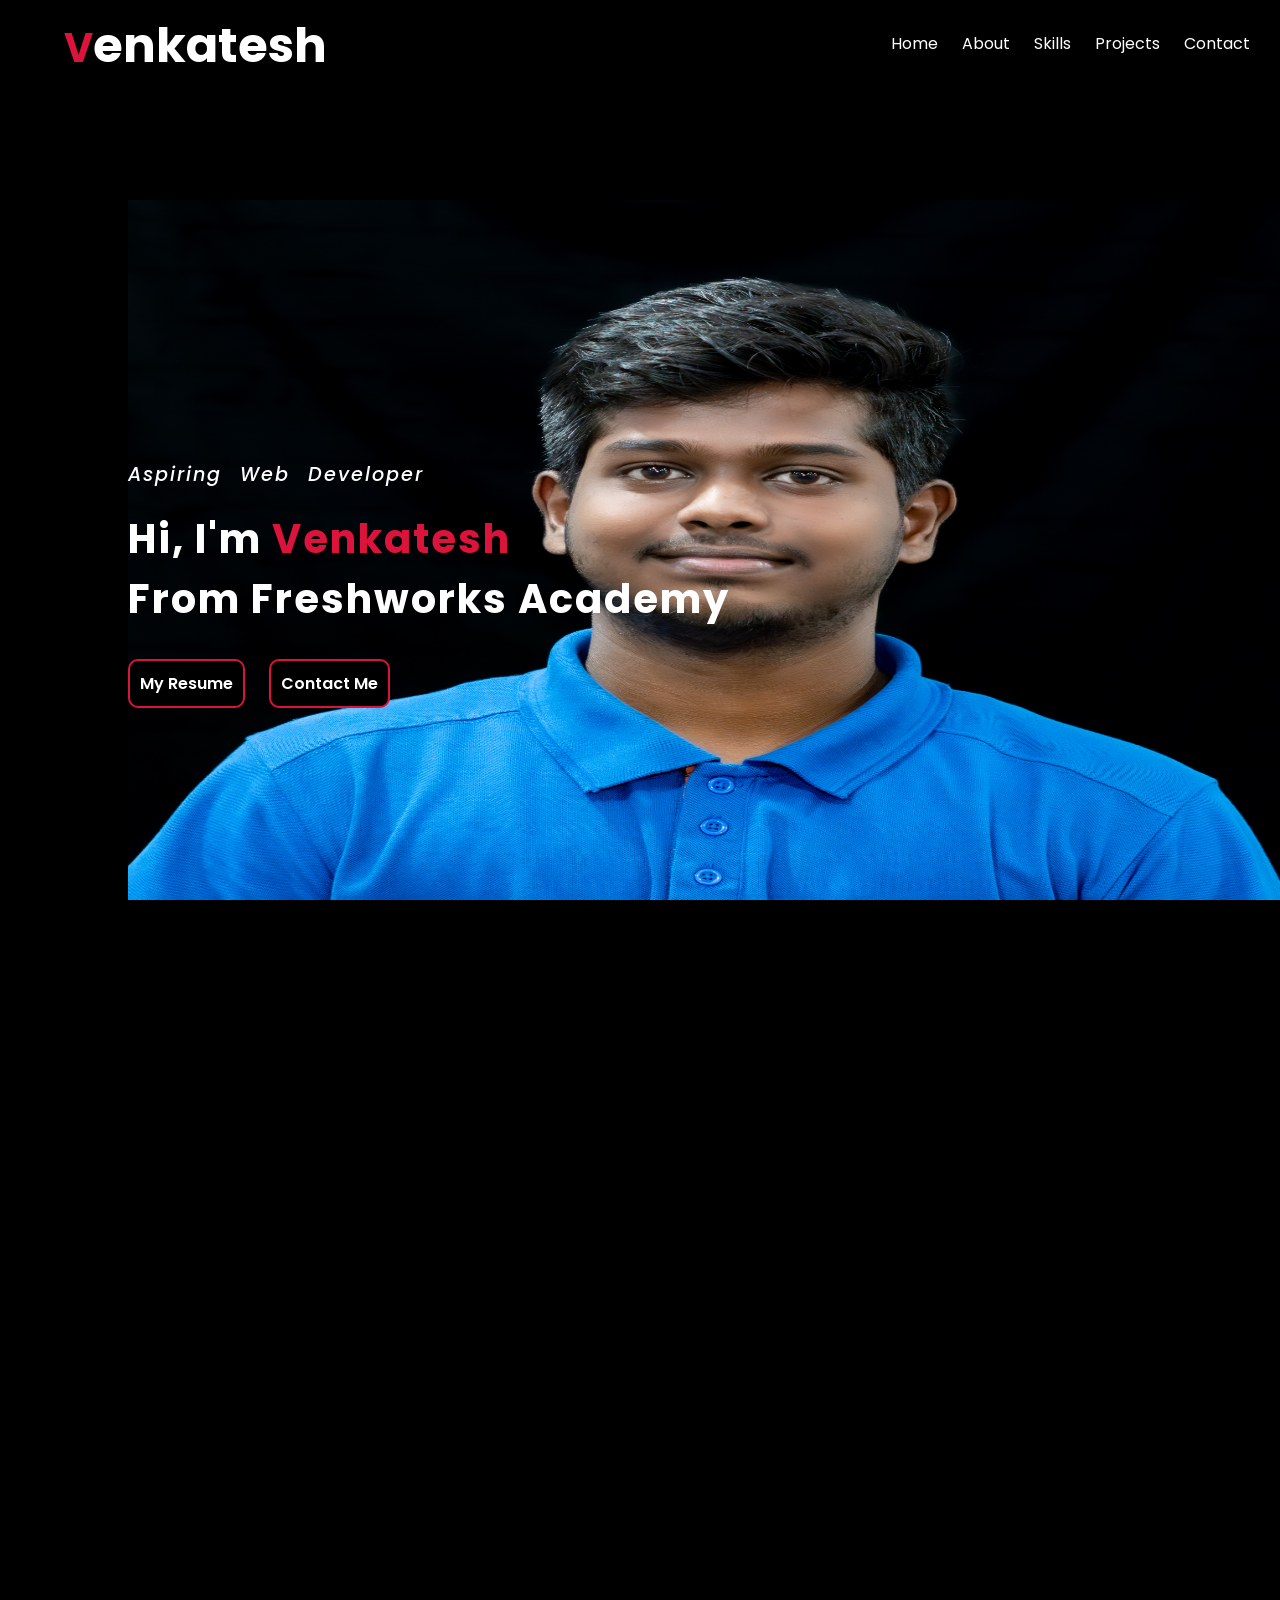
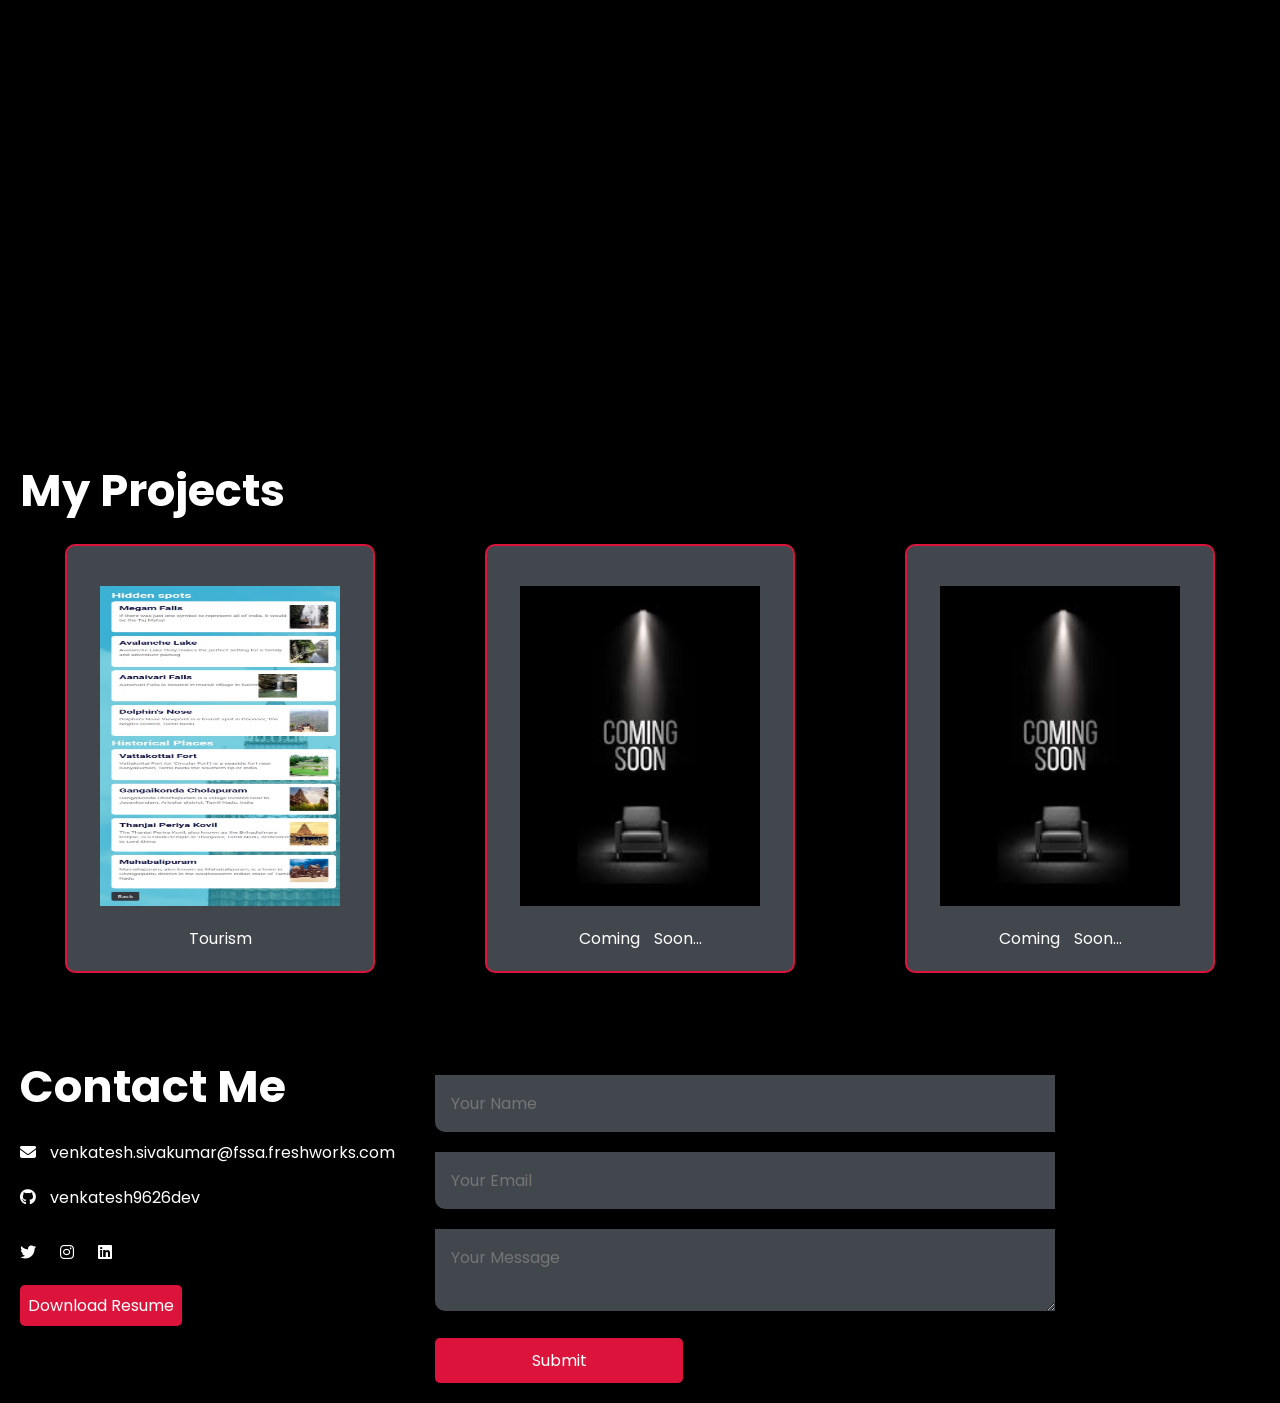
==== index.html @ 8684f0da "added new bg image" ====
<!DOCTYPE html>
<html lang="en">
<head>
    <meta charset="UTF-8">
    <meta name="viewport" content="width=device-width, initial-scale=1.0">
    <title>Venkatesh Portfolio</title>
    <link rel="stylesheet" href="./style.css">
    <link rel="stylesheet" href="https://cdnjs.cloudflare.com/ajax/libs/font-awesome/6.6.0/css/all.min.css"  />
   
    
   
</head>

<body>
    <header>
        <div  class="head-container" >
            <h1> <a href="#landing-page">Venkatesh</a></h1>
        </div>
        <div id="hamburger" onclick="change_nav()">
            
                <i class="fa-solid fa-bars fa-lg"></i> 
             
          
        </div>
        <nav id="nav-items" class="nav-phone">
            <ul>
                <li>
                    <a class="anchor-items" href="#landing-page">Home</a>
                </li>
                <li>
                    <a class="anchor-items" href="#about-section">About</a>
                </li>
                <li>
                    <a class="anchor-items" href="#skills-section">Skills</a>
                </li>
                <li>
                    <a class="anchor-items" href="#projects-section">Projects</a>
                </li>
                <li>
                    <a class="anchor-items" href="#contact-section">Contact</a>
                </li>
            </ul>
        </nav>
    </header>
    <main>
        <section  id="landing-page">
            <div class="brief-container">
                <div class="role-container">
                    <p>Aspiring Web Developer</p>
                </div>
                <div class="head-container-2 name-container">
                    <h2>Hi, I'm <span>Venkatesh</span> <br> From Freshworks Academy</h2>
                </div>
                <div class="cv-btn">
                    <button class="cv-btn-items">
                        <a href="" >My Resume</a>
                    </button>
                    <button class="cv-btn-items">
                        <a href="#contact-section">Contact Me</a>
                    </button>
                </div>
               
            </div>
            
        </section>
        
        <section id="about-section">
            <div id="image-container">
                <img  src="./assets/images/My_photo_img.jpg" width="100%" height="352px" style="border-radius: 5px;"   alt="venkatesh_Photo" ">
                <h3 >This is Me! Venkatesh</h3>
            </div>
            <div id="about-information">
                <div >
                    <div class="head-container-3">
                        <h2>About Me</h2>
                    </div>
                    <div id="about-description">
                        <p>I'm an aspiring web developer studying at Freshworks , honing my skills to build innovative and effective web solutions with a background in computer science , I'm an aspiring Web Developer at Freshworks, focusing on coding , design and innovative solutions. I am dedicated to becoming a skilled problem solver, driven by a passion for addressing complex challenges and crafting innovative solutions. My approach involves a combination of analytical thinking, creativity, and perseverance. </p>
                    </div>
                </div>
                <div id="scroll-container">
                    <div id="navbar-2">
                        <ul id="specific-container">
                            <li class="specific-items">
                                <button class=" about-btn" onclick="hobbies_function()"> My Hobbies</button>
                            </li>
                            <li class="specific-items">
                                <button class=" about-btn" onclick="skills_function()"> My Skills</button>
                            </li>
                            <li class="specific-items">
                                <button class=" about-btn" onclick="education_function()"> My Education</button>
                            </li>
                           
                        </ul>
                    </div>
                    <div class="flex-specific">
                        <div id="hobbies-container" class="initial-opacity">
                            <ul class="specific-list-container">
                                <li class="specific-list">Reading Books</li>
                                <li class="specific-list">Watching Ted Talks</li>
                                <li class="specific-list">Listening Music</li>
                            </ul>
                        </div>
                        <div id="about_skills_container" class="initial-opacity">
                            <ul class="specific-list-container">
                                <li class="specific-list">Core Html</li>
                                <li class="specific-list">Fundamental CSS</li>
                                <li class="specific-list">Basic Javasript</li>
                            </ul>
                        </div>
                        <div id="education-container" class="initial-opacity" >
                            <ul class="specific-list-container">
                                <li class="specific-list">1 to 10th Grade in Beschi School</li>
                                <li class="specific-list">11 to 12th Grade in Govt School</li>
                                <li class="specific-list">Currently in Freshworks Academy</li>
                            </ul>
                        </div>
                    </div>
                </div>
            </div>
            
        </section>
        <section id="skills-section">
            <div class="head-container" >
                <h2>My Skills</h2>
            </div>
            <div id="skills-container">
                <div class="skill-box">
                    <img src="./assets/images/html_ico.png" alt="html logo" width="120px">
                    <div class="definition-container"">
                        <h3>HTML</h3>
                        <p>HTML stands for Hyper Text Markup Language.</p>
                        <p style="margin-top: 10px;">I can build HTML using Semantic Tags and Can write structured Code</p>
                    </div>
                </div>
                <div class="skill-box">
                    <img src="./assets/images/css_ico.png" alt="css logo" width="120px">
                    <div class="definition-container">
                        <h3>CSS</h3>
                        <p>CSS is the language we use to style an HTML document.</p>
                        <p style="margin-top: 10px;">I can make a plain HTML into Beautiful HTML by my CSS skills</p>
                    </div>
                </div>
                <div class="skill-box">
                    <img src="./assets/images/Bootstrap_ico.png" alt="bootstrap" width="120px">
                    <div class="definition-container">
                        <h3>BOOTSTRAP</h3>
                        <p>Bootstrap is a free front-end framework for faster and easier web development.</p>
                        <p style="margin-top: 10px;">I use Bootstrap to make my code more responsive according to Different Screen Sizes.</p>
                    </div>
                </div>
                
               
            </div>
        </section >
        <section id="projects-section">
            <div class="head-container">
                <h2>My Projects</h2>
            </div>
            <div id="projects-container">
                <div class="project-items">
                    <a href="https://planism.w3spaces.com/">
                        <img src="./assets/images/tourism_img.jpeg" width="90%" height="320px" alt="Tourism-website" style=" vertical-align: bottom; ">
                    </a>
                    <p>Tourism</p>
                </div>
                <div class="project-items">
                    <a href="">
                        <img src="./assets/images/comming_img.jpg" width="90%px" height="320px" alt="Tourism-website" style="object-fit: cover; vertical-align: bottom;">
                    </a>
                    <p>Coming Soon...</p>
                </div>
                <div class="project-items">
                    <a href="">
                        <img src="./assets/images/comming_img.jpg" width="90%" height="320px" alt="Tourism-website" style="object-fit: cover; vertical-align: bottom;">
                    </a>
                    <p>Coming Soon...</p>
                </div>
            </div>
        </section>
        
    </main>
    <footer>
        <section id="contact-section">
            
            <div id="contact-container">
                <div id="navigation-container">
                    <div class="head-container">
                        <h2>Contact Me</h2>
                    </div>
                    <div class="formal-links">
                        <a href="mailto:developervenkatesh6@gmail.com">
                            <i class="icons fa-solid fa-envelope"></i>
                        </a>
                        <p class="social-text">venkatesh.sivakumar@fssa.freshworks.com</p>
                    </div>
                    <div class="formal-links">
                        <a href="https://github.com/venkatesh9626dev?tab=repositories">
                            <i class="icons fa-brands fa-github"></i>
                        </a>
                        <p class="social-text">venkatesh9626dev</p>
                    </div>
                    <div class="social-icons">
                       
                       <a href="https://x.com/Venkatesh_dev_6">
                        <i class="fa-brands fa-twitter"></i>
                       </a>
                       <a href="https://www.instagram.com/_techie_venkat/">
                        <i class="fa-brands fa-instagram"></i>
                       </a>
                       <a href="https://www.linkedin.com/in/venkatesh-developer-251b7231b/">
                        <i class="fa-brands fa-linkedin"></i>
                       </a>
                    </div>
                    <div class="resume-container">
                        <button>
                            <a class="resume-btn" href="">Download Resume</a>
                        </button>
                    </div>
                </div>
                <div id="form-container">
                    <form action="#">
                        <div class="input-items">
                            <input type="text" placeholder="Your Name" class="input-box">
                        </div>
                        <div class="input-items">
                            <input type="email" placeholder="Your Email" class="input-box">
                        </div>
                        <div class="input-items">
                            <textarea name="" id="" placeholder="Your Message" class=" input-box textarea-conti"></textarea>
                        </div>
                        <div class="input-items">
                            <input type="submit" value="Submit" class="submit-btn">
                        </div>
                        
                    </form>
                </div>
            </div>
        </section>
        <section class="copyright-section">

        </section>
    </footer>


    <script src="./pages/portfolio.js"></script>
</body>
</html>
---- style.css ----
@import url('https://fonts.googleapis.com/css2?family=Karla:ital,wght@0,200..800;1,200..800&family=Poppins:ital,wght@0,100;0,200;0,300;0,400;0,500;0,600;0,700;0,800;0,900;1,100;1,200;1,300;1,400;1,500;1,600;1,700;1,800;1,900&display=swap');

*{
    margin: 0;
    padding: 0;
    font-size: 100%;
    font-family: 'Poppins',sans-serif;
    box-sizing: border-box;
}
:root{
    --FONT-COLOR:crimson; 
    --SKILLS-BG-COLOR :  rgba(128, 140, 152, 0.505);
    --SCROLL-SIZE : 80px;
    --SECTION-PADDING :0px 20px 20px 20px;
}
html{
    scroll-behavior: smooth;
}
h1{
    font-size: 3.0rem;
}
h2{
    font-size: 1.8rem;
    margin: 20px 0;
}
h3{
    font-size: 2rem;
}
p{
    word-spacing: 10px;
}
a{
    text-decoration: none;
    color: rgb(255, 255, 255);
    
}
ul li{
    list-style-type: none;
}
.opacity-grow-2{
    opacity: 1 !important;
    transform: translate(0,20px) !important;
    transition: opacity 1s,transform 1s !important;
}
body{
    color: white;
    background-color: black;
}

/* header section */

header{
    display: flex;
    padding: 10px 10px 10px 5%;
    justify-content: space-between;
    position: fixed;
    z-index: 1;
    width: 100%;
    background-color: rgb(0, 0, 0);
    color: white;

}
.head-container  h1::first-letter{
    font-size: 2.5rem;
    color: var(--FONT-COLOR);
}
#hamburger{
    align-self: center;
}
#hamburger:hover{
    cursor: pointer;
    color: var(--FONT-COLOR);
}
#nav-items{
    align-items: center;
    display: none;
    
  
}



 .nav-phone{
    
    position: fixed;
    right: 0;
    height: 100vh;
    width: 40vw;
    background-color:var(--FONT-COLOR);
    cursor: pointer;
}
.nav-phone a{
    display: inline-block;
    padding: 30px 0;
    width: 100%;
    text-align: center;
    color: white;
    
} 
.nav-phone a:hover{
    border-bottom: 2px solid white;
}

.close_btn{
    padding: 8px;
    border: 2px solid rgb(255, 252, 252);
    border-radius: 10px;
    background-color: rgb(0, 0, 0);
    margin: 20px 10%;
    color: white;
}
.close_btn:hover{
    background-color: rgb(48, 48, 27);
}
    


#nav-items ul li{
    
    list-style-type: none;
}
    
    /*landing Page Section*/

#landing-page{
    height: 100dvh;
    background-color: black;
    color: white;
    background-image: url("./assets/images/My_photo_img.jpg");
    background-repeat: no-repeat;
    background-position: bottom right;
    background-size: 490px 700px;
    background-attachment: fixed;
    display: flex;
    justify-content: center;
    align-items: flex-end;
    padding: 20% 5%;
    
  
}
.role-container{
    margin-bottom: 20px;
    font-weight: 500;
}
.name-container span{
    color: var(--FONT-COLOR);
}
.cv-btn{
    margin-top: 30px;
}
.cv-btn-items{
    border: 2px solid crimson;
    border-radius: 10px;
    background-color: black;
    color: white;
    margin-right: 20px;
}
.cv-btn-items:hover{
    background-color: var(--FONT-COLOR);
}
.cv-btn-items a{
    display: inline-block;
    padding: 10px;
    font-weight: 600;
}

/* tablet design*/

@media only screen and (min-width: 734px) {
    
    h2{
        font-size: 2.8rem;
    }
    #hamburger{
        display: none !important; 
    }

    #nav-items{
        position: static;
       display: block !important; 
       align-self: center;
       height: auto;
       width: auto;
       background-color: rgb(0, 0, 0);
        
    }
#nav-items a{
    position: relative;
    padding-bottom: 5px;
    width: fit-content;
    padding-top: 0;
    color: white;
    border-bottom: 0;
}
#nav-items a::after{
    content: '';
    position: absolute;
    left: 0;
    bottom: 0;
    background-color: crimson;
    width: 0px;
    height: 2px
}
#nav-items a:hover::after{
    width: 100%;
    transition: 0.3s;
} 
#nav-items>ul>li{
        display: inline;
        color: white;
        margin-right: 20px;
        
}
#landing-page{
    background-color: rgb(0, 0, 0);
    color: rgb(255, 255, 255);

    height: 100vh;
    
    background-image: url("./assets/images/My_photo_img.jpg");
    background-repeat: no-repeat;
    background-position: bottom right;
    background-size: 820px 760px;
    background-attachment: fixed;
    display: flex;
    justify-content: flex-start;
    align-items: flex-end;
    padding: 15% 10%;

 }
 .role-container{
    letter-spacing: 2px;
}
.name-container{
    letter-spacing: 2px;
}
}

/* desktop design*/


@media only screen and (min-width: 992px){
    #landing-page{
        background-color: rgb(0, 0, 0);
        background-position: bottom right;
        background-size: 90% 700px;
        padding-left: 10% ;
        padding-bottom: 15%;
    }
    .role-container{
        font-size: 1.2rem;
        font-style: italic;
    }
    .name-container > h2{
        font-size: 2.5rem;
    }
}

/* About Section*/

    #about-section{
        scroll-margin: var(--SCROLL-SIZE);
        opacity: 0;
        transform: translate(0,-20px);
        padding: 40px 20px 0 20px;
        display: flex;
        flex-flow: row wrap;
        justify-content: center;

    }
    #image-container{
        
        width: 90%;
        background-color: var(--SKILLS-BG-COLOR);
        border-radius: 10px;
        padding: 10px;
        text-align: center;
        align-self: flex-start;
    }
    #image-container h3{
        margin: 20px;
    }

    #about-information{
        width: 100%;
    }
    #about-description{
        line-height: 30px;
        margin-bottom: 10px;
    }
    #specific-container{
        margin: 30px 0;
        display: flex;
        gap: 10px;
    }
    .specific-items{
        display: inline-block;
        
        
    }

    
    .about-btn{
        padding: 10px;
        border: 1px solid crimson;
        color: white;
        background-color: black;
        cursor: pointer;
        border-radius: 5px;
        transition: all 0.5s;
        
    }
    .about-btn:hover{
        background-color: rgba(128, 128, 128, 0.742);
    }
    
    .specific-list-container{
        margin-left: 20px;
        
    }
    .specific-list{
        list-style-type: disc;
        margin: 0 0 20px 0;
    }
    .flex-specific{
        display: flex;
        flex-wrap: wrap;
        height: 120px;
        overflow: hidden;
    }
    
    .initial-opacity{
        opacity: 0;
        transform: translate(0, 0);

       
    }
    .opacity-grow{
       opacity: 1;
       order: -1;
       transform: translate(0, 5px);
       transition: opacity 2s , transform 2s;
       
    }
   

    /* tablet Design */

    @media only screen and (min-width: 734px){
        #image-container{
            
            width: 60%;
        }
    }

   /* laptop design */
@media only screen and (min-width: 992px){
    #image-container{
        width: 30%;
        
    }
    #about-information{
        width: 65%;
        margin-left: 20px;
    }

}

/* skills Section */

    #skills-section{
        opacity: 0;
        transform: translate(0,-10px);
        padding: var(--SECTION-PADDING);
        scroll-margin: var(--SCROLL-SIZE);
    }
    
    #skills-container{
        display: flex;
        flex-flow: row wrap;
        justify-content: center;
    }
    .skill-box{
        background-color: var(--SKILLS-BG-COLOR);
        width: 86%;
        margin: 10px 0;
        padding: 50px 20px;
        border-radius: 10px;
        transition: all 0.5s;
        box-shadow: 2px 2px 5px rgb(255, 255, 255);
        
    }
    .skill-box:hover{
        background-color: var(--FONT-COLOR);
        
    }


/* Desktop Design */

@media only screen and (min-width: 992px){
    #skills-container{
        justify-content: space-between;
    }
    .skill-box{
        width: 30%;
    }
}

/* projects-section */

/* mobile design */


    #projects-section{
        padding: var(--SECTION-PADDING);
        scroll-margin: var(--SCROLL-SIZE);
    }
    #projects-container{
        display: flex;
        flex-wrap: wrap;
        gap: 20px;
        justify-content: center;
        width: 100%;
       
    }
    .project-items{
        width: 91%;
        border: 2px solid var(--FONT-COLOR);
        border-radius: 10px;
        background-color: var(--SKILLS-BG-COLOR);
        padding: 40px 20px 20px;
        text-align: center;
        margin-bottom: 20px;
        
        
    }
    .project-items p{
        margin-top: 20px;
    }


/* tablet design */

@media only screen and (min-width: 734px){
    .project-items{
        width: 25%;
    }
}

/* desktop design */

@media only screen and (min-width: 992px){
    #projects-container{
        justify-content: space-around;
    }
    .project-items{
        width: 25%;
    }
}

/* contact section*/


#contact-container{
    padding: 20px;
    display: flex;
    flex-flow: row wrap;
    justify-content: space-between;
    scroll-margin: var(--SCROLL-SIZE);
}
#navigation-container{
    width: 100%;
}
.social-text{
    font-size: 0.9rem;
    display: inline-block;
    margin-left: 10px;
}
.formal-links{
    margin-top: 20px;
}
.formal-links i:hover{
    color: var(--FONT-COLOR);
}
.social-icons{
    margin-top: 30px;
}
.social-icons i{
    margin-right: 20px;
}
.social-icons i:hover{
    color: var(--FONT-COLOR);
}
.resume-container{
    margin-top: 20px;
}
.resume-container button{
    border: none;
    display: inline-block;
    border-radius: 5px;
    background-color: var(--FONT-COLOR);
}

.resume-btn{
    padding: 0.5rem;
    display: inline-block;
}
#form-container{
    margin-top: 22px;
    width: 100%;
    
}
.input-items{
    margin-top: 20px;
}

.input-box{
    padding: 1rem;
    background-color: var(--SKILLS-BG-COLOR);
    border-bottom-left-radius: 10px;
    border: none;
    width: 90%;
}
.submit-btn{
    border: none;
    display: inline-block;
    border-radius: 5px;
    background-color: var(--FONT-COLOR);
    width: 40%;
    color: white;
    padding: 10px 0;
    cursor: pointer;
}




/* Desktop Dedign */

@media only screen and (min-width: 992px){
    #contact-container{
        justify-content: flex-start;
        gap: 40px;
       
    }
    .social-text{
        font-size: 1rem;
    }
    #navigation-container{
        width: max-content;
    }
    #form-container{
        width: 50%;
    }
    .input-box{
        width: 100%;
    }
}
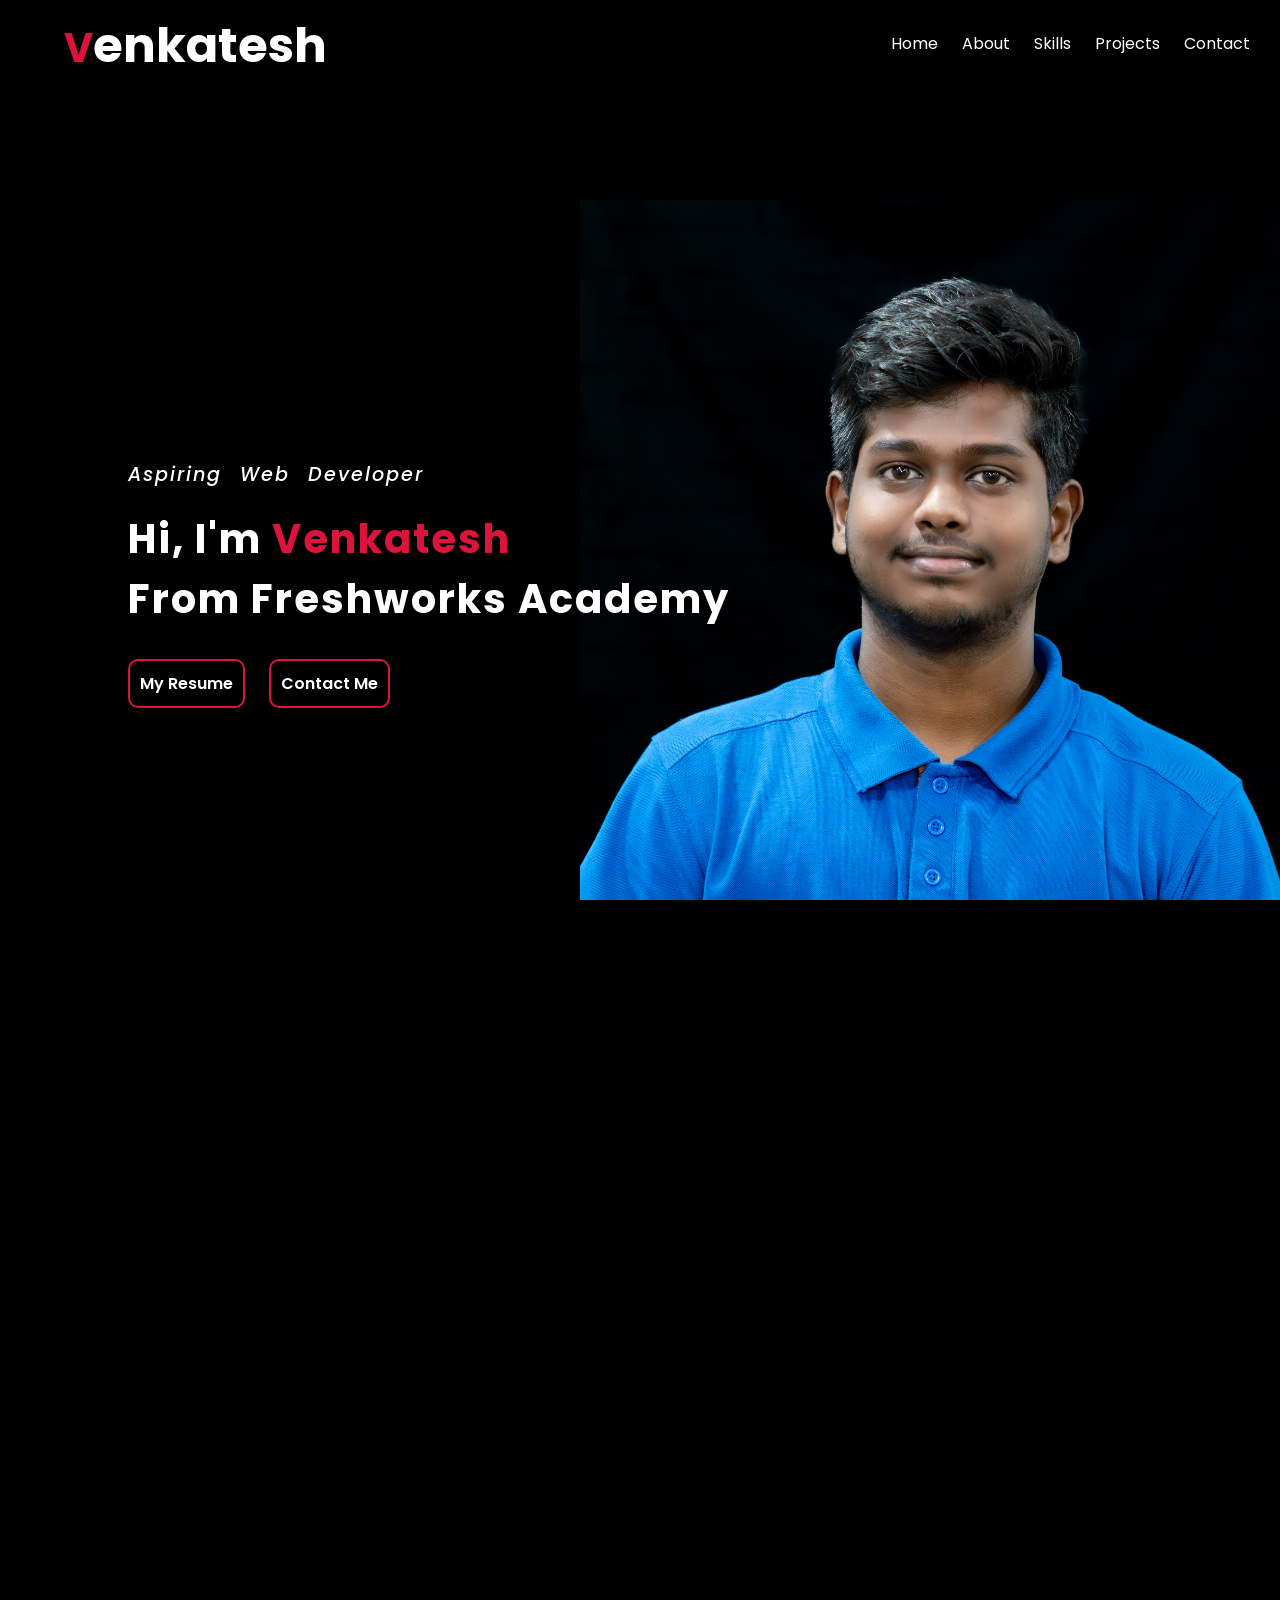
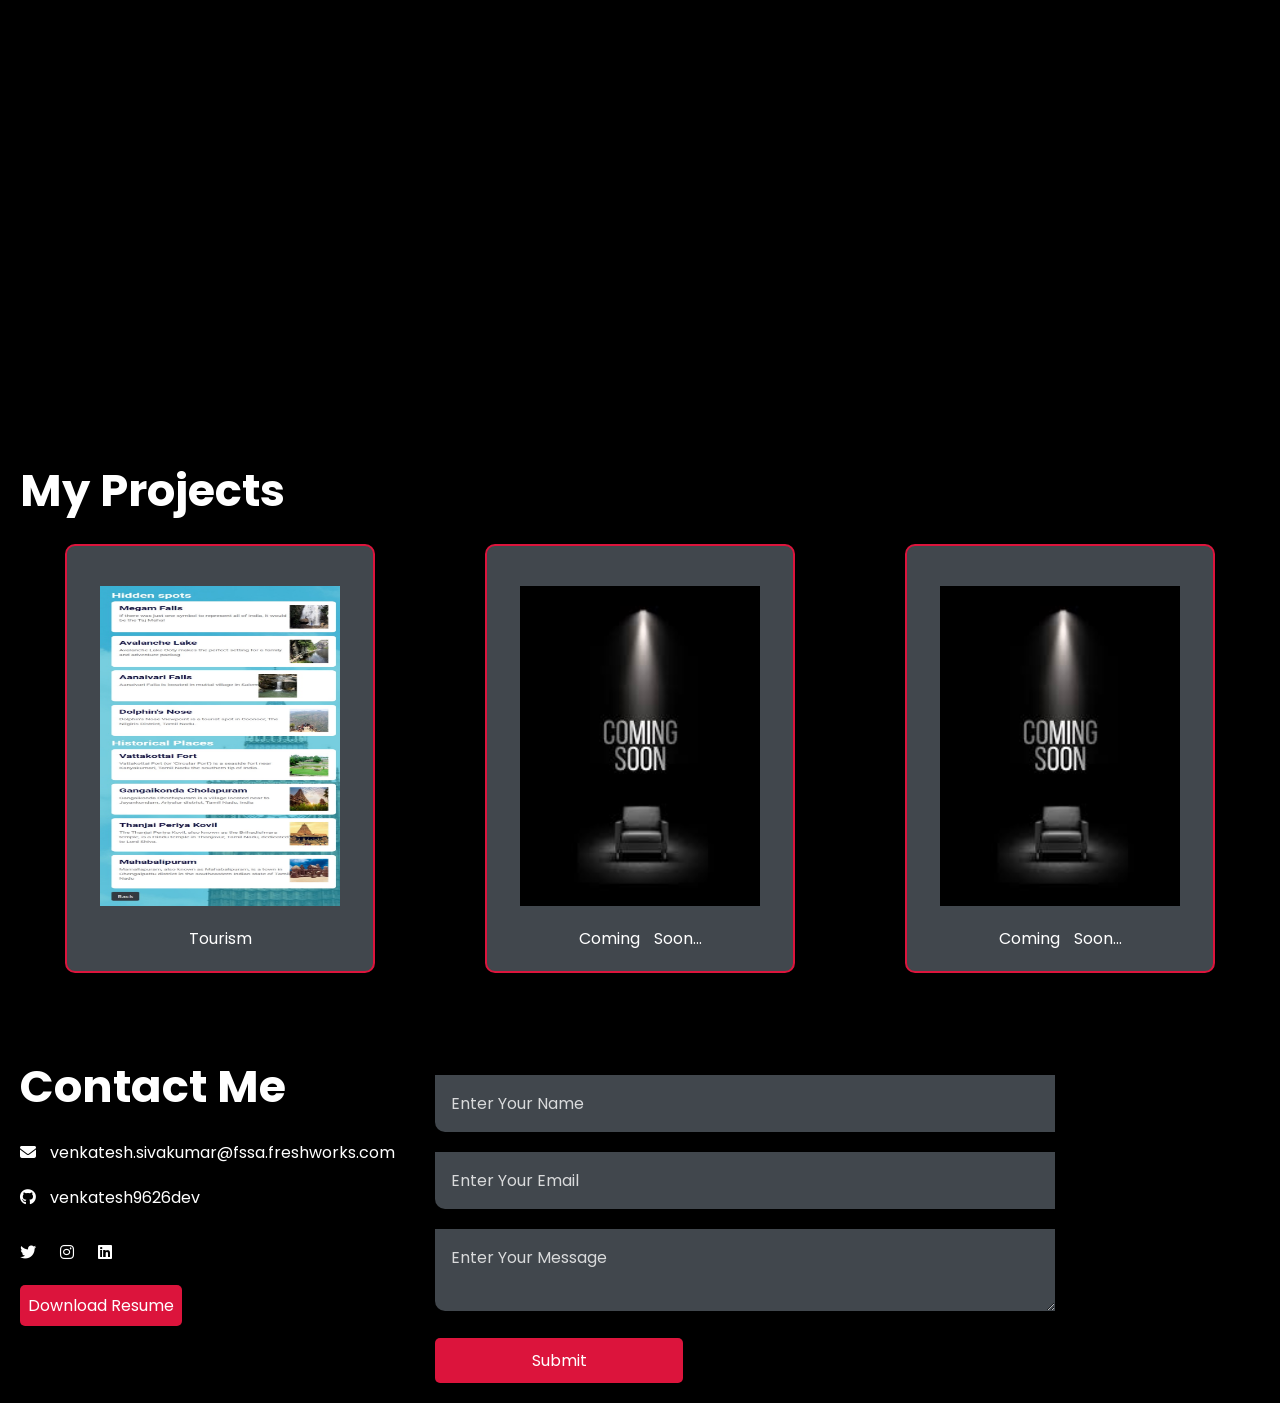
==== commit 614a1288: "added form submisions" ====
--- a/index.html
+++ b/index.html
@@ -219,21 +219,26 @@
                     </div>
                 </div>
                 <div id="form-container">
-                    <form action="#">
-                        <div class="input-items">
-                            <input type="text" placeholder="Your Name" class="input-box">
-                        </div>
-                        <div class="input-items">
-                            <input type="email" placeholder="Your Email" class="input-box">
-                        </div>
-                        <div class="input-items">
-                            <textarea name="" id="" placeholder="Your Message" class=" input-box textarea-conti"></textarea>
-                        </div>
-                        <div class="input-items">
-                            <input type="submit" value="Submit" class="submit-btn">
-                        </div>
-                        
+                    
+                    <form action="https://api.web3forms.com/submit" method="POST">
+
+                    <input type="hidden" name="access_key" value="e407397b-0e99-4194-b535-dc0fb1c3cad1">
+
+                    <div class="input-items">
+                        <input type="text" placeholder="Enter Your Name" class="input-box" id="userName" name="name">
+                    </div>
+                    <div class="input-items">
+                        <input type="email" placeholder="Enter Your Email" class="input-box" id="userMail" name="email">
+                    </div>
+                    <div class="input-items">
+                        <textarea   placeholder="Enter Your Message" class=" input-box " id="userMessage" name="message"></textarea>
+                    </div>
+
+                    <div class="input-items">
+                        <input type="submit" value="Submit" class="submit-btn" onclick="userData()" >
+                    </div>
                     </form>
+
                 </div>
             </div>
         </section>
@@ -241,6 +246,9 @@
 
         </section>
     </footer>
+
+
+    
 
 
     <script src="./pages/portfolio.js"></script>
--- a/style.css
+++ b/style.css
@@ -129,8 +129,8 @@
     color: white;
     background-image: url("./assets/images/My_photo_img.jpg");
     background-repeat: no-repeat;
-    background-position: bottom right;
-    background-size: 490px 700px;
+    background-position: bottom center;
+    background-size: auto 700px;
     background-attachment: fixed;
     display: flex;
     justify-content: center;
@@ -221,7 +221,7 @@
     background-image: url("./assets/images/My_photo_img.jpg");
     background-repeat: no-repeat;
     background-position: bottom right;
-    background-size: 820px 760px;
+    background-size: auto 760px;
     background-attachment: fixed;
     display: flex;
     justify-content: flex-start;
@@ -244,7 +244,7 @@
     #landing-page{
         background-color: rgb(0, 0, 0);
         background-position: bottom right;
-        background-size: 90% 700px;
+        background-size: auto 700px;
         padding-left: 10% ;
         padding-bottom: 15%;
     }
@@ -288,6 +288,7 @@
     #about-description{
         line-height: 30px;
         margin-bottom: 10px;
+        text-align: justify;
     }
     #specific-container{
         margin: 30px 0;
@@ -522,6 +523,11 @@
     border-bottom-left-radius: 10px;
     border: none;
     width: 90%;
+    color: white;
+}
+::placeholder{
+    color: white;
+    opacity: 0.8;
 }
 .submit-btn{
     border: none;
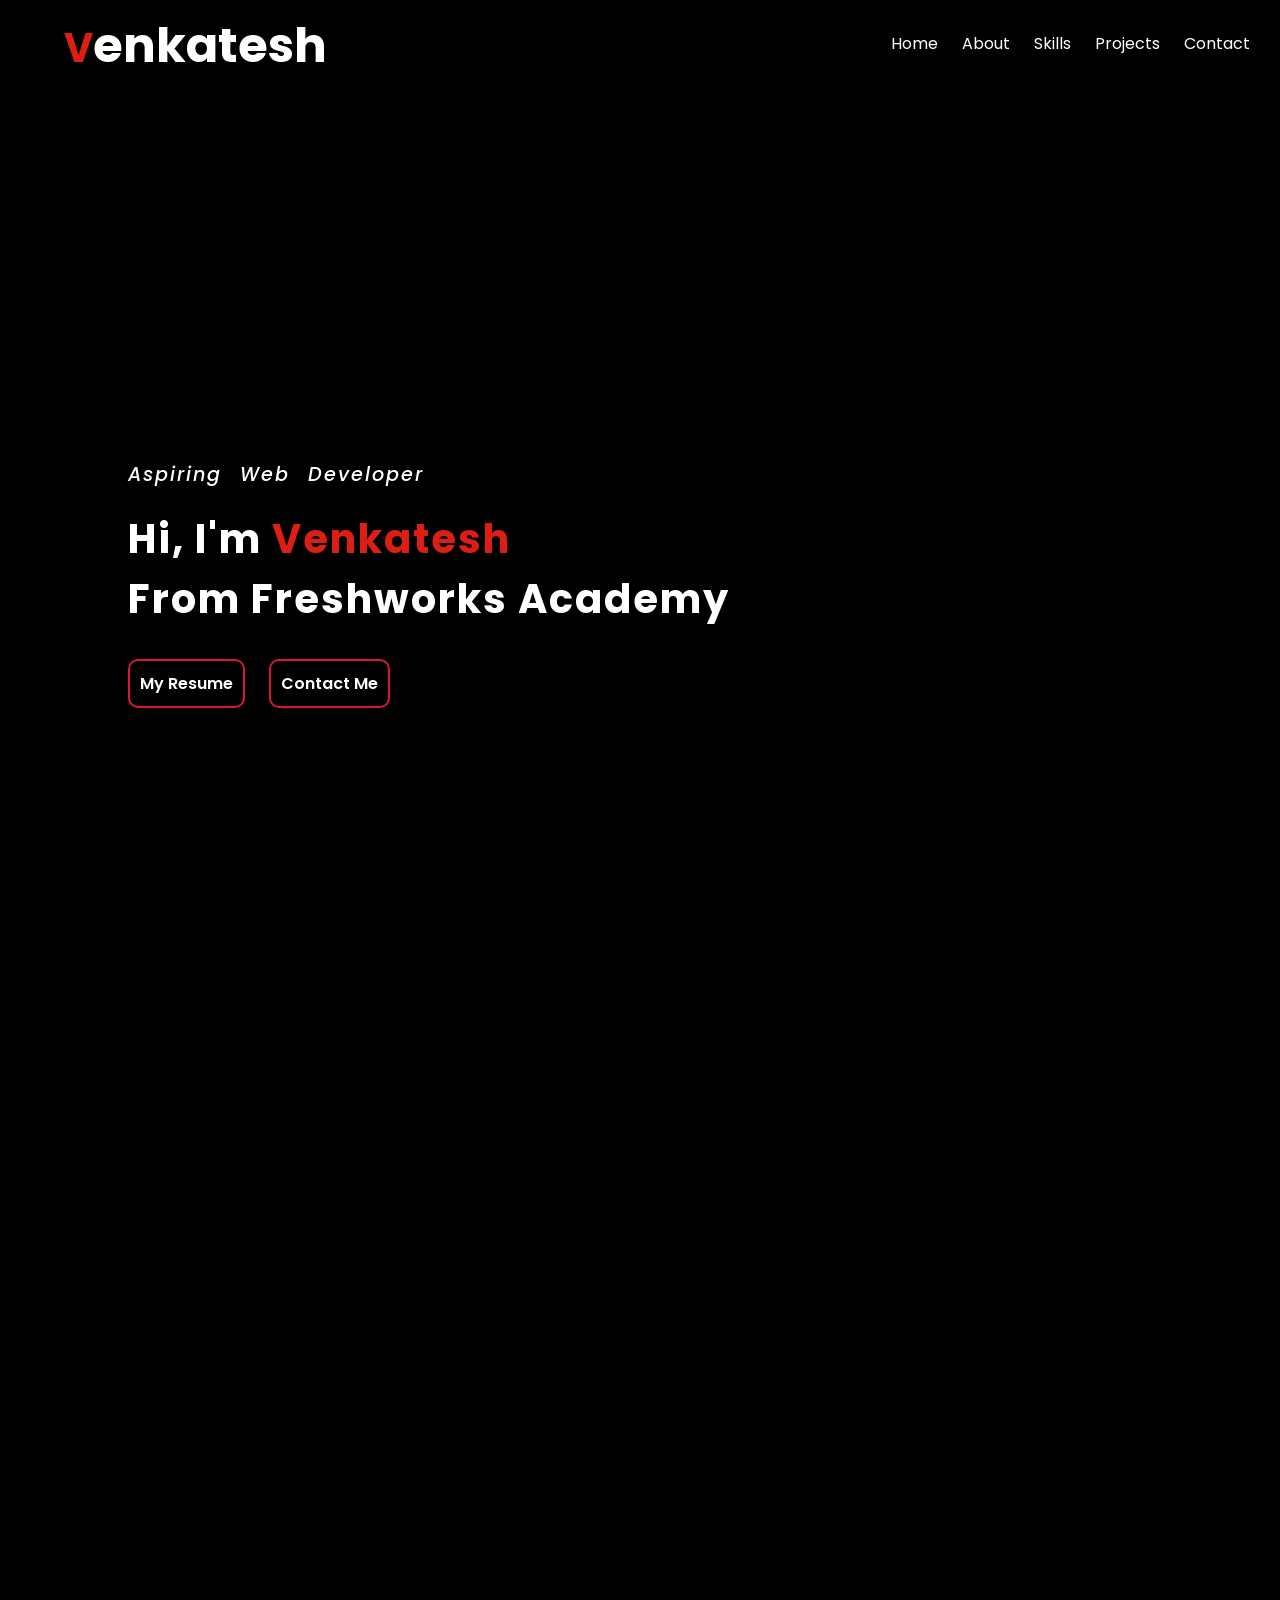
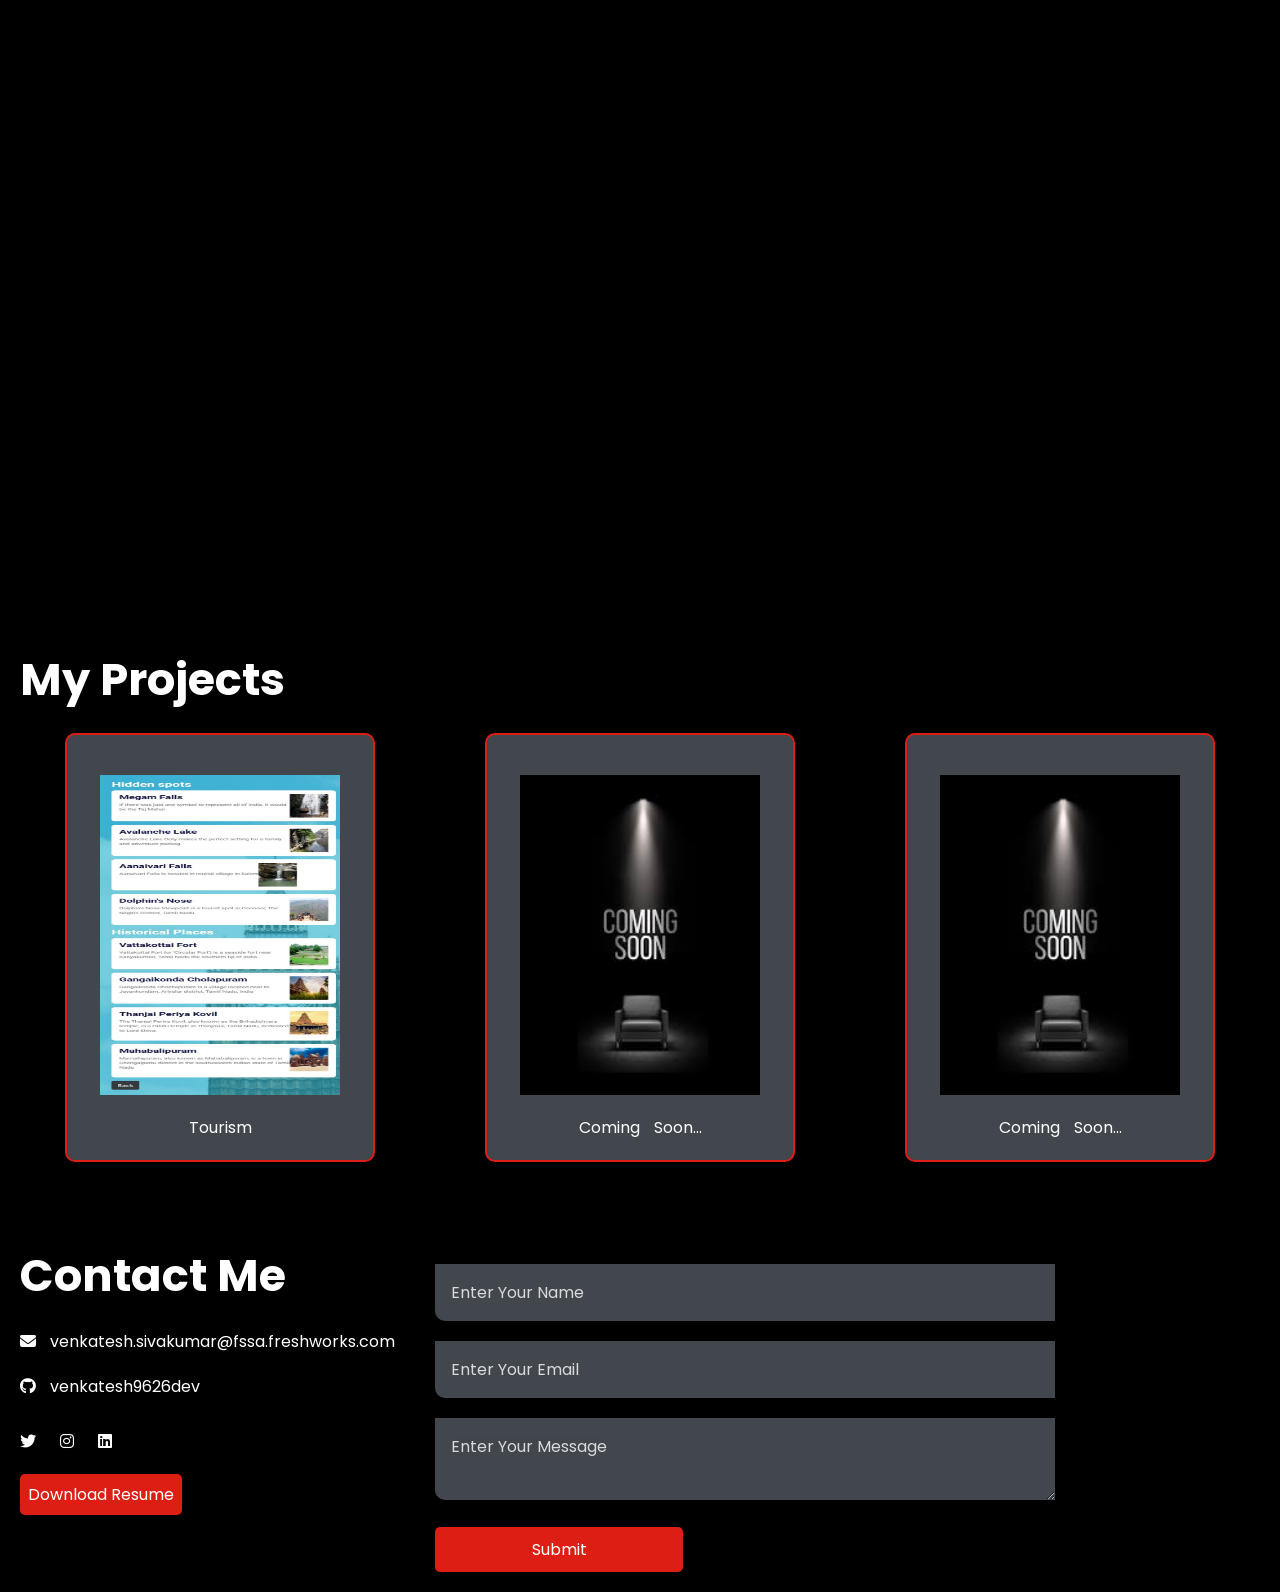
==== commit 023011b9: "updated rating" ====
--- a/index.html
+++ b/index.html
@@ -3,9 +3,13 @@
 <head>
     <meta charset="UTF-8">
     <meta name="viewport" content="width=device-width, initial-scale=1.0">
+    <meta name="description" content="Discover the professional portfolio of Venkatesh, a skilled front-end developer specializing in React, JavaScript, and responsive web design. Explore projects showcasing expertise in dynamic user interfaces, modern web technologies, and creative solutions for web development challenges">
+    <meta name="keywords" content="Venkatesh portfolio, front-end developer, React developer, JavaScript, web development, responsive design, UI/UX, web animations, React Native, HTML, CSS, JavaScript projects, professional portfolio, coding portfolio">
+    <meta name="author" content="Venkatesh">
     <title>Venkatesh Portfolio</title>
     <link rel="stylesheet" href="./style.css">
     <link rel="stylesheet" href="https://cdnjs.cloudflare.com/ajax/libs/font-awesome/6.6.0/css/all.min.css"  />
+    <link rel="icon" href="assets/images/favicon.ico" type="image/x-icon">
    
     
    
@@ -129,24 +133,42 @@
                     <img src="./assets/images/html_ico.png" alt="html logo" width="120px">
                     <div class="definition-container"">
                         <h3>HTML</h3>
-                        <p>HTML stands for Hyper Text Markup Language.</p>
-                        <p style="margin-top: 10px;">I can build HTML using Semantic Tags and Can write structured Code</p>
+                        <p>Skill Rating : 5/5</p>
                     </div>
                 </div>
                 <div class="skill-box">
                     <img src="./assets/images/css_ico.png" alt="css logo" width="120px">
                     <div class="definition-container">
                         <h3>CSS</h3>
-                        <p>CSS is the language we use to style an HTML document.</p>
-                        <p style="margin-top: 10px;">I can make a plain HTML into Beautiful HTML by my CSS skills</p>
-                    </div>
-                </div>
-                <div class="skill-box">
-                    <img src="./assets/images/Bootstrap_ico.png" alt="bootstrap" width="120px">
-                    <div class="definition-container">
-                        <h3>BOOTSTRAP</h3>
-                        <p>Bootstrap is a free front-end framework for faster and easier web development.</p>
-                        <p style="margin-top: 10px;">I use Bootstrap to make my code more responsive according to Different Screen Sizes.</p>
+                        <p>Skill Rating : 5/5</p>
+                    </div>
+                </div>
+                <div class="skill-box">
+                    <img src="./assets/images/java-script_16845814.png" alt="javascript" width="120px">
+                    <div class="definition-container">
+                        <h3>JavaScript</h3>
+                        <p>Skill Rating : 5/5</p>
+                    </div>
+                </div>
+                <div class="skill-box">
+                    <img src="./assets/images/database_4248443.png" alt="sql" width="120px">
+                    <div class="definition-container">
+                        <h3>SQL</h3>
+                        <p>Skill Rating : 5/5</p>
+                    </div>
+                </div>
+                <div class="skill-box">
+                    <img src="./assets/images/eng_5486259.png" alt="english" width="120px">
+                    <div class="definition-container">
+                        <h3>English</h3>
+                        <p>Skill Rating : 5/5</p>
+                    </div>
+                </div>
+                <div class="skill-box">
+                    <img src="./assets/images/skills_5165917.png" alt="Life skills" width="120px">
+                    <div class="definition-container">
+                        <h3>Life Skills</h3>
+                        <p>Skill Rating : 4.5/5</p>
                     </div>
                 </div>
                 
@@ -192,7 +214,9 @@
                         <a href="mailto:developervenkatesh6@gmail.com">
                             <i class="icons fa-solid fa-envelope"></i>
                         </a>
-                        <p class="social-text">venkatesh.sivakumar@fssa.freshworks.com</p>
+                        <p class="social-text">
+                            <a href="mailto:developervenkatesh6@gmail.com">venkatesh.sivakumar@fssa.freshworks.com</a>
+                        </p>
                     </div>
                     <div class="formal-links">
                         <a href="https://github.com/venkatesh9626dev?tab=repositories">
--- a/style.css
+++ b/style.css
@@ -9,7 +9,7 @@
     box-sizing: border-box;
 }
 :root{
-    --FONT-COLOR:crimson; 
+    --FONT-COLOR:rgb(220, 30, 20); 
     --SKILLS-BG-COLOR :  rgba(128, 140, 152, 0.505);
     --SCROLL-SIZE : 80px;
     --SECTION-PADDING :0px 20px 20px 20px;
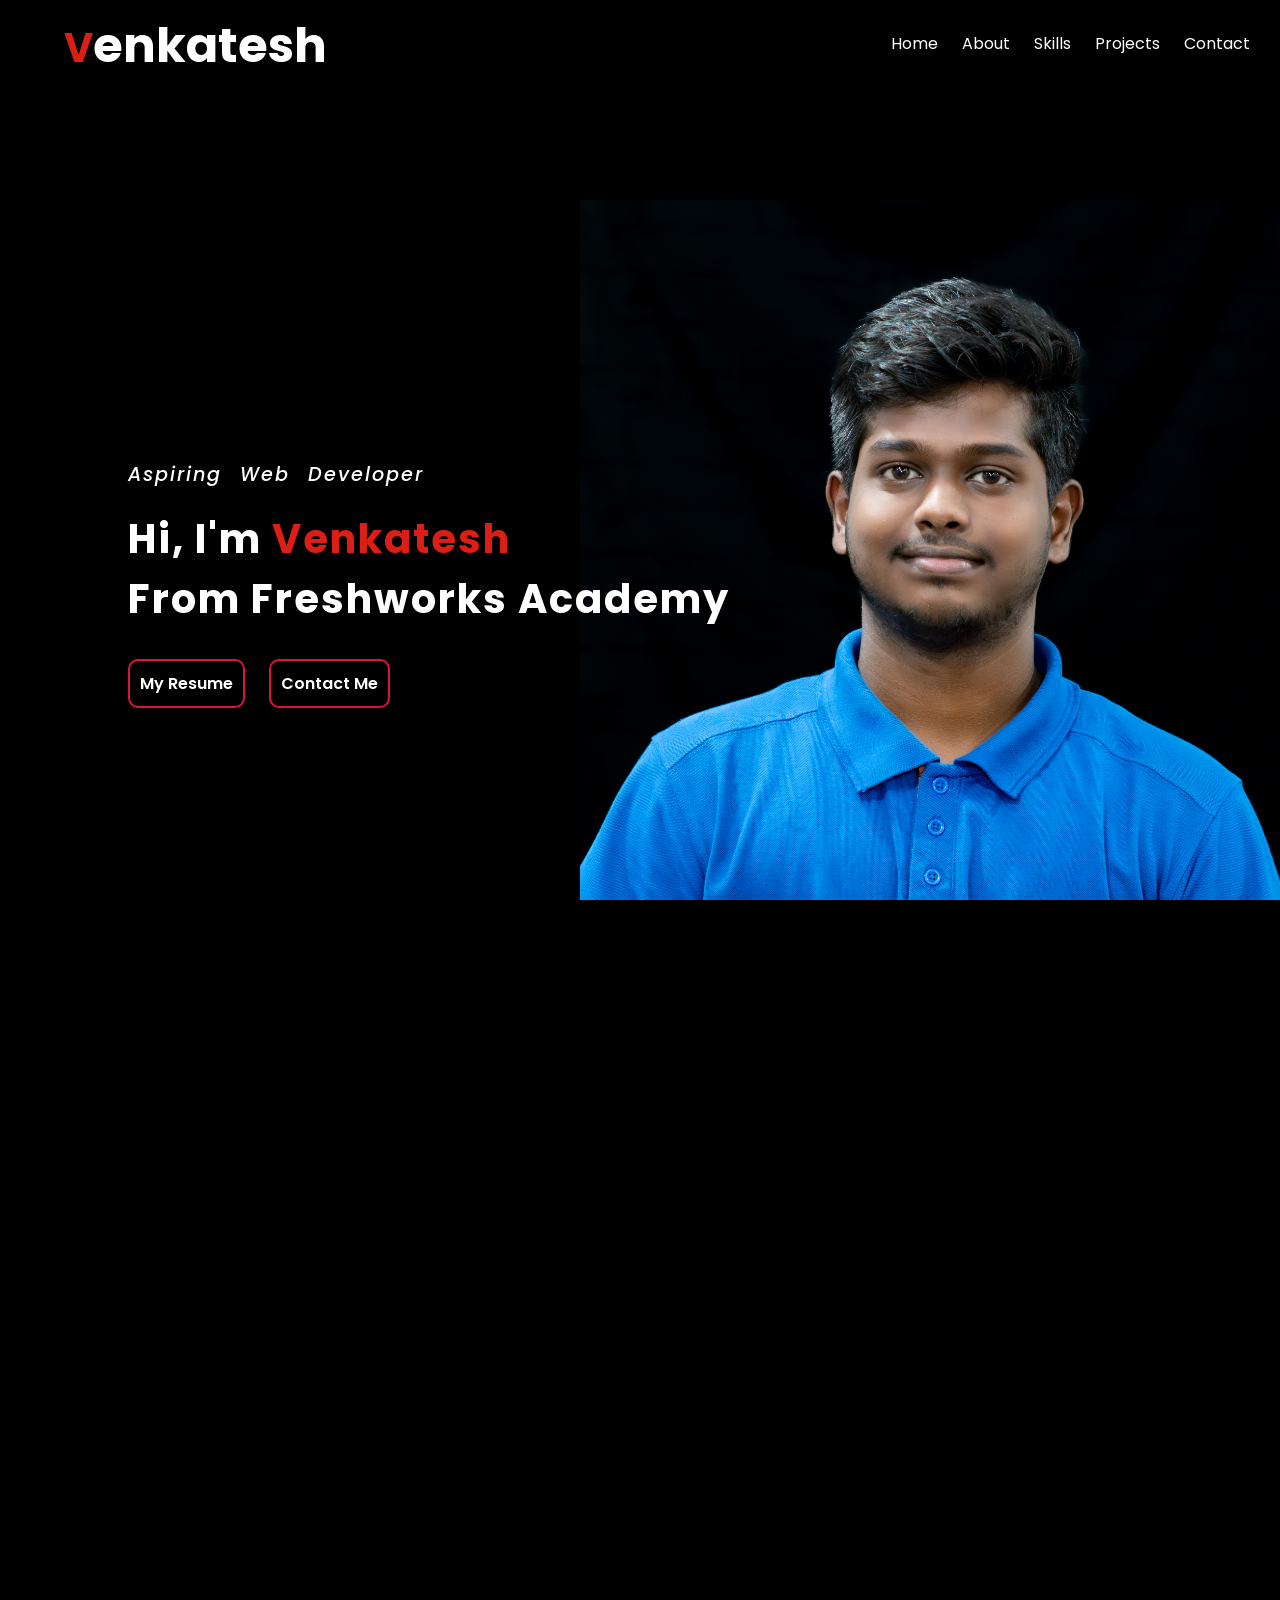
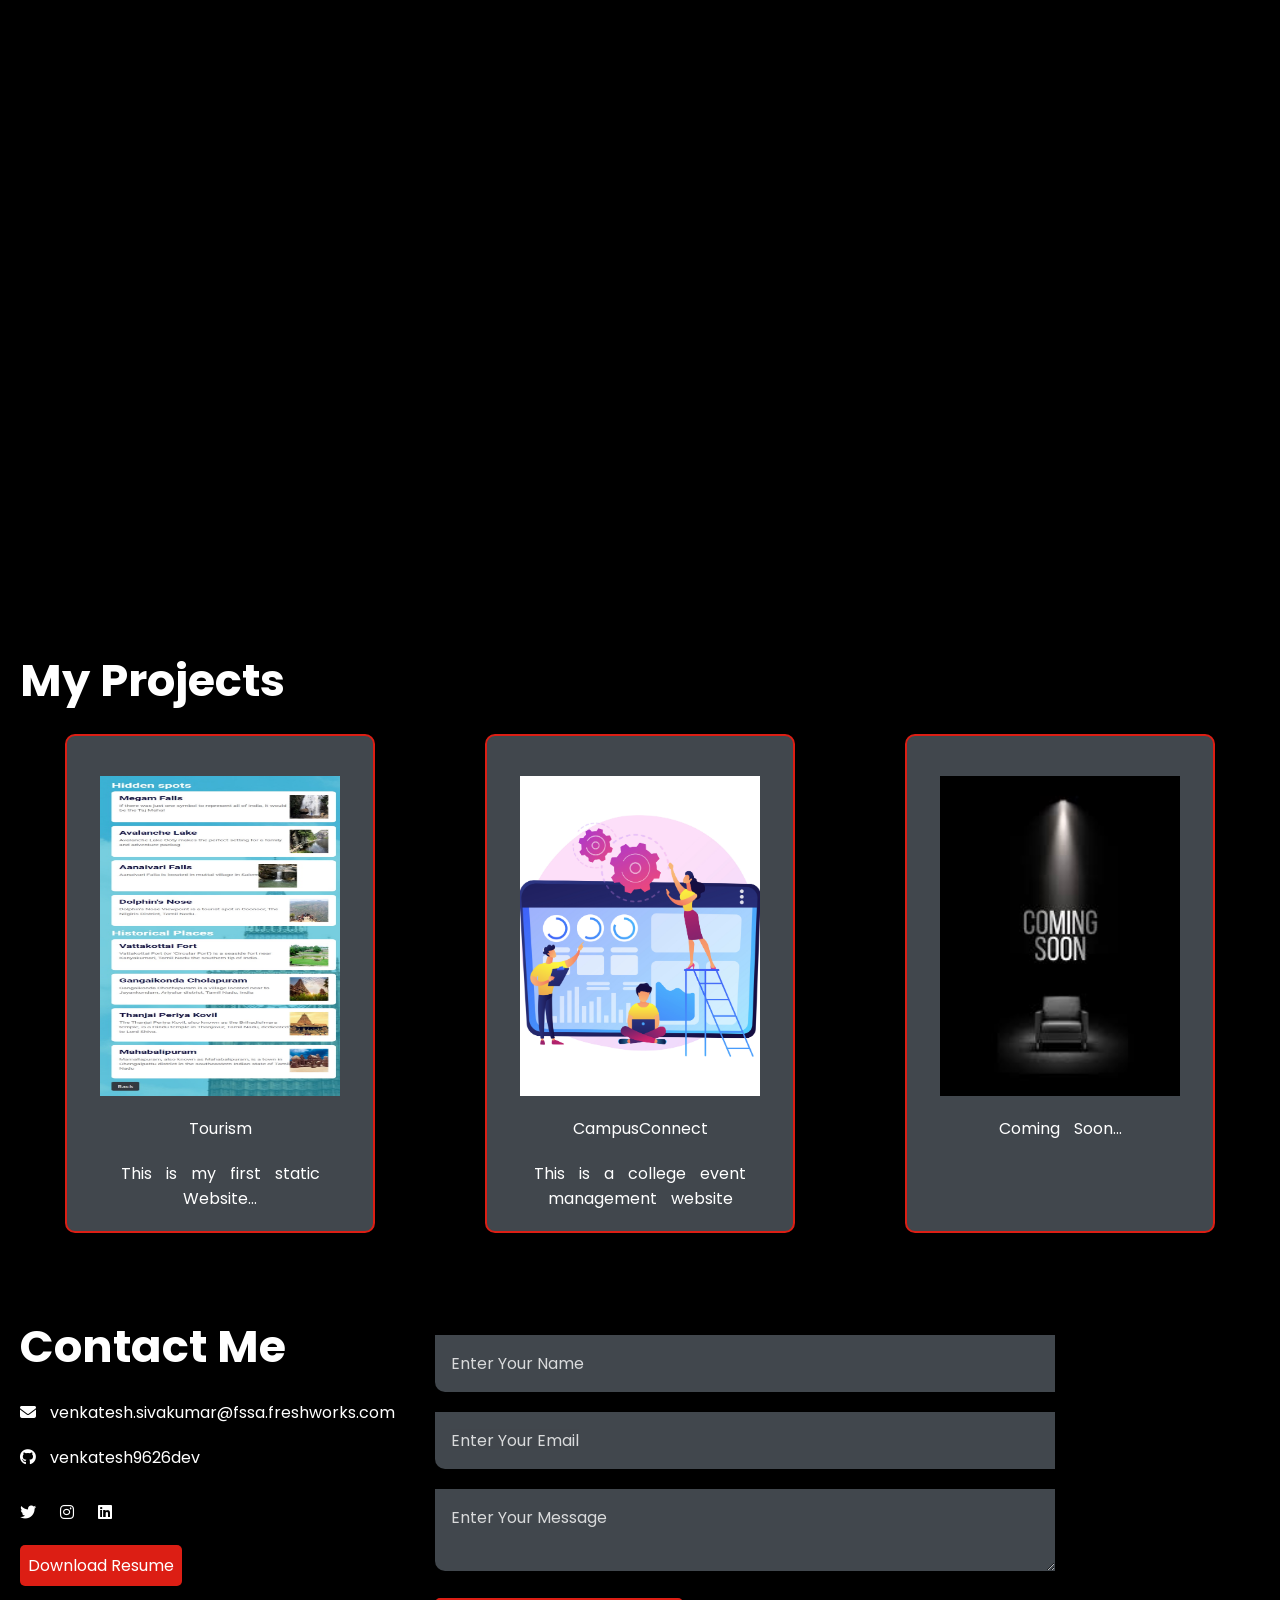
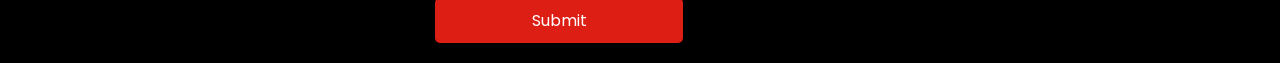
==== commit fd2e138d: "added my college manangement website on projects section" ====
--- a/index.html
+++ b/index.html
@@ -9,7 +9,7 @@
     <title>Venkatesh Portfolio</title>
     <link rel="stylesheet" href="./style.css">
     <link rel="stylesheet" href="https://cdnjs.cloudflare.com/ajax/libs/font-awesome/6.6.0/css/all.min.css"  />
-    <link rel="icon" href="assets/images/favicon.ico" type="image/x-icon">
+    <link rel="icon" href="assets/images/favicon.png" type="image/x-icon">
    
     
    
@@ -185,12 +185,14 @@
                         <img src="./assets/images/tourism_img.jpeg" width="90%" height="320px" alt="Tourism-website" style=" vertical-align: bottom; ">
                     </a>
                     <p>Tourism</p>
+                    <p>This is my first static Website...</p>
                 </div>
                 <div class="project-items">
-                    <a href="">
-                        <img src="./assets/images/comming_img.jpg" width="90%px" height="320px" alt="Tourism-website" style="object-fit: cover; vertical-align: bottom;">
+                    <a href="https://campusconnect0.netlify.app">
+                        <img src="./assets/images/campus_img.jpg" width="90%px" height="320px" alt="Tourism-website" style="object-fit: cover; vertical-align: bottom;">
                     </a>
-                    <p>Coming Soon...</p>
+                    <p>CampusConnect</p>
+                    <p>This is a college event management website</p>
                 </div>
                 <div class="project-items">
                     <a href="">
